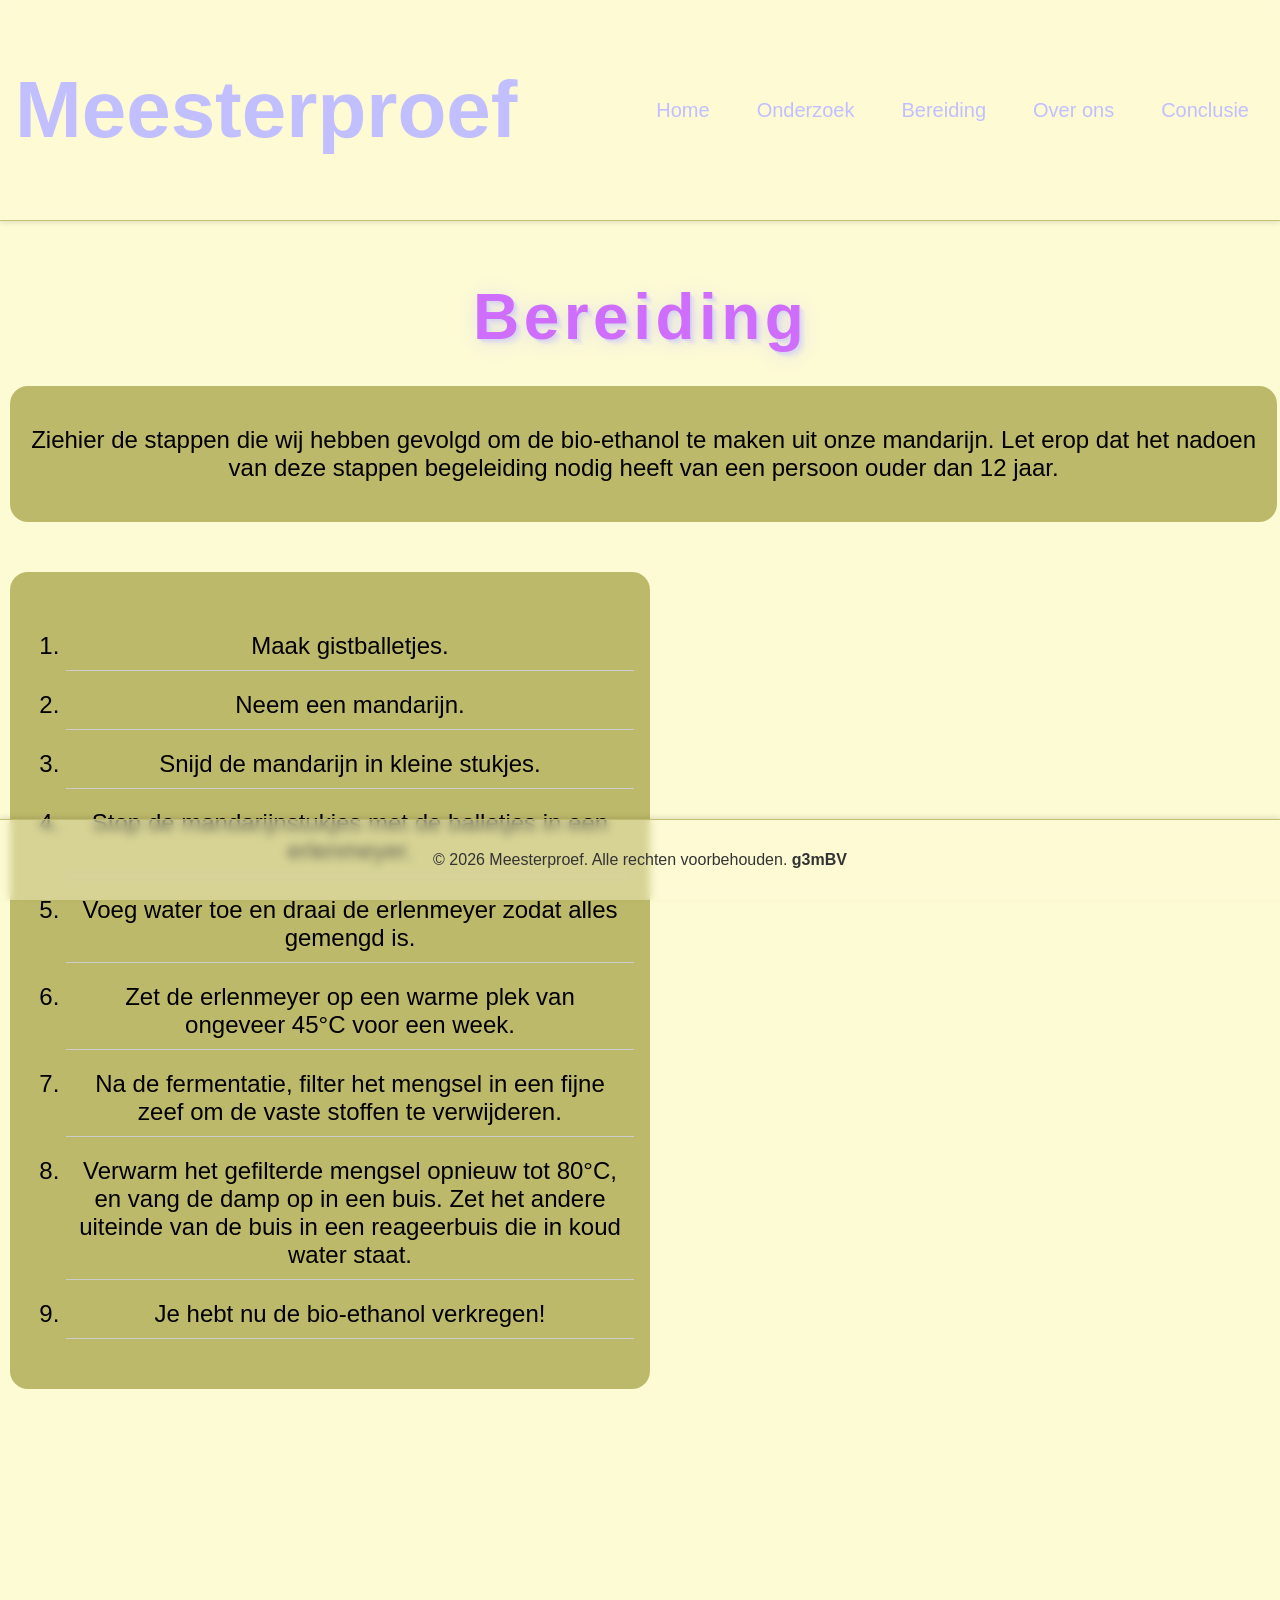
==== bereiding.html @ 8b716736 "Adding the completed code. First upload." ====
<!DOCTYPE html>
<html lang="nl">
<head>
    <meta charset="UTF-8">
    <meta http-equiv="X-UA-Compatible" content="IE=edge">
    <meta name="viewport" content="width=device-width, initial-scale=1.0">
    <link rel="stylesheet" href="stylesheet.css">
    <title>Bereiding</title>
</head>

<body>
    <nav class="bovenbalk">
      <a href="homepage.html" style="font-size: 5em; font-family: 'Playfair Display', sans-serif; " class="logo" >Meesterproef</a>
        <div class="nav-links">
          <a href="homepage.html" class="nav-item">Home</a>
          <a href="onderzoek.html" class="nav-item">Onderzoek</a>
          <a href="bereiding.html" class="nav-item">Bereiding</a>
          <a href="over-ons.html" class="nav-item">Over ons</a>
          <a href="conclusie.html" class="nav-item">Conclusie</a>
       </div>
    </nav>

    <script>
        window.addEventListener("scroll", function() {
            const bovenbalk = document.querySelector('.bovenbalk');
            const logo = document.querySelector('.logo');

            if (window.scrollY > 50) {
                bovenbalk.classList.add('ingekrompen');
                logo.style.fontSize = '3em';
            } else {
                bovenbalk.classList.remove('ingekrompen');
                logo.style.fontSize = '5em';
            }
        });
    </script>

    <h1 style="padding-top: 150px;">
        <span>B</span><span>e</span><span>r</span><span>e</span><span>i</span><span>d</span><span>i</span><span>n</span><span>g</span>
    </h1>

    <div class="squircle">
        <p>
            Ziehier de stappen die wij hebben gevolgd om de bio-ethanol te maken uit onze mandarijn. Let erop dat het nadoen van deze stappen begeleiding nodig heeft van een persoon ouder dan 12 jaar.
        </p>
    </div>



    <div class="lijst">
        <ol>
            <li class="lijst-item">Maak gistballetjes.</li>
            <li class="lijst-item">Neem een mandarijn.</li>
            <li class="lijst-item">Snijd de mandarijn in kleine stukjes.</li>
            <li class="lijst-item">Stop de mandarijnstukjes met de balletjes in een erlenmeyer.</li>
            <li class="lijst-item">Voeg water toe en draai de erlenmeyer zodat alles gemengd is.</li>
            <li class="lijst-item">Zet de erlenmeyer op een warme plek van ongeveer 45°C voor een week.</li>
            <li class="lijst-item">Na de fermentatie, filter het mengsel in een fijne zeef om de vaste stoffen te verwijderen.</li>
            <li class="lijst-item">Verwarm het gefilterde mengsel opnieuw tot 80°C, en vang de damp op in een buis. Zet het andere uiteinde van de buis in een reageerbuis die in koud water staat.</li>
            <li class="lijst-item">Je hebt nu de bio-ethanol verkregen!</li>
        </ol>
    </div>

    <div class="onderbalk">
        <p>
            © 2026 Meesterproef. Alle rechten voorbehouden. <a href="mailto:diedj979@gmail.com">g3mBV</a>
        </p>
    </div>

    <script>
  // Zoek alle navigatielinks en het logo op
  const navLinks = document.querySelectorAll('.nav-item, .logo');
  const logo = document.querySelector('.logo');

  navLinks.forEach(link => {
    link.addEventListener('click', function(event) {
      // Haal de link (URL) op waar de bezoeker heen wil
      const doelLocatie = this.getAttribute('href');

      // Als de link ergens heen gaat (en geen lege '#' is)
      if (doelLocatie && doelLocatie !== '#') {
        // 1. Stop tijdelijk het direct doorsturen naar de volgende pagina
        event.preventDefault();

        // 2. Voeg de CSS-klasse toe waardoor het logo gaat draaien
        logo.classList.add('draai-logo');

        // 3. Wacht tot de animatie klaar is (600 milliseconden = 0.6s) en ga dan pas door
        setTimeout(() => {
          window.location.href = doelLocatie;
        }, 1000); 
      }
    });
  });
</script>


</body>
</html>
---- stylesheet.css ----
body {
  font-family: 'Playfair Display', sans-serif;
  background-color: #fdfbd4;
  color: #CF6DFC;
  margin: 0;
  padding: 0;
  height: 2000px;
  text-decoration: none;

  padding-top: 98px;

}

h2,
h3 {
    color: #000000;
}

p {
    color: #000000;
}

p :hover {
    color: #0a0a06;
}

.bovenbalk {
  display: flex;
  justify-content: space-between;
  align-items: center;
  height: 190px; /* Standaard hoogte */
  padding: 15px;
  box-shadow: 0 2px 5px rgba(0,0,0,0.1);

  position: fixed;
  top: 0;
  left: 0;
  right: 0;
  z-index: 1000;

  background-color: rgba(253, 251, 212, 0.40);
  backdrop-filter: blur(4px);

  border-bottom: 1px solid rgba(189, 185, 106, 0.9);
  color: #C1bFFF;
  
  transition: height 0.3s ease; 
}


.bovenbalk.ingekrompen {
  height: 120px;
}

.logo {
  font-weight: bold;
  font-size: 20px;
  text-decoration: none;
  color: #C1bFFF;
  display: inline-block;
  transition: transform 1s ease-out;
  transition: height 1s ease; 
}

.logo.draai-logo {
  transform: rotate(360deg) scale(0.9);
}

.nav-links {
  display: flex;
  gap: 15px;
}

.nav-item {
  text-decoration: none;
  color: #C1bFFF;
  padding: 8px 16px;
  border-radius: 4px;
  transition: background-color 0.9s ease-in-out, color 0.2s ease-out;
  font-size: 20px;
}

.nav-item:hover {
  background-color: #928feb;
  color: #ffffff;
}
@keyframes bounce-in {
  0% {
    transform: translateY(-100px) rotateY(90deg) rotateX(-20deg) scale(0.5);
    opacity: 0;
  }
  50% {
    transform: translateY(10px) rotateY(0deg) rotateX(0deg) scale(1);
  }
  70% {
    transform: translateY(-5px) rotateY(0deg) rotateX(0deg) scale(1);
  }
  100% {
    transform: translateY(0) rotateY(0deg) rotateX(0deg) scale(1);
    opacity: 1;
  }
}

h1 {
  display: flex;
  flex-wrap: wrap;
  justify-content: center;
  align-items: center;
  gap: 0.02em;
  font-size: 4em;
  font-weight: 800;
  letter-spacing: 0.05em;
  background: linear-gradient(135deg, #C1BFFF, #CF6DFC, #C1BFFF);
  -webkit-background-clip: text;
  -webkit-text-fill-color: opaque;
  background-clip: text;
  filter: drop-shadow(0 2px 10px rgba(193, 191, 255, 0.4));
  perspective: 1200px;
  margin: 2rem 0;
}

h1 span {
  display: inline-block;
  perspective: 1200px;
  transform-style: preserve-3d;
  /* Standaard geen animatie; activeer via body.h1-animate */
  animation: none;
  text-shadow: 
    2px 2px 0px rgba(193, 191, 255, 0.3),
    4px 4px 0px rgba(193, 191, 255, 0.2),
    6px 6px 0px rgba(193, 191, 255, 0.1);
}

/* Activeer de bounce-in animatie als de body de class `h1-animate` heeft */
body.h1-animate h1 span {
  animation: bounce-in 0.8s cubic-bezier(0.68, -0.55, 0.265, 1.55) forwards;
}

h1 span.space {
  min-width: 0.6em;
}

h1 span:nth-child(1) { animation-delay: 0.05s; }
h1 span:nth-child(2) { animation-delay: 0.1s; }
h1 span:nth-child(3) { animation-delay: 0.15s; }
h1 span:nth-child(4) { animation-delay: 0.2s; }
h1 span:nth-child(5) { animation-delay: 0.25s; }
h1 span:nth-child(6) { animation-delay: 0.3s; }
h1 span:nth-child(7) { animation-delay: 0.35s; }
h1 span:nth-child(8) { animation-delay: 0.4s; }
h1 span:nth-child(9) { animation-delay: 0.45s; }
h1 span:nth-child(10) { animation-delay: 0.5s; }
h1 span:nth-child(11) { animation-delay: 0.55s; }
h1 span:nth-child(12) { animation-delay: 0.6s; }
h1 span:nth-child(13) { animation-delay: 0.65s; }
h1 span:nth-child(14) { animation-delay: 0.7s; }
h1 span:nth-child(15) { animation-delay: 0.75s; }
h1 span:nth-child(16) { animation-delay: 0.8s; }
h1 span:nth-child(17) { animation-delay: 0.85s; }
h1 span:nth-child(18) { animation-delay: 0.9s; }
h1 span:nth-child(19) { animation-delay: 0.95s; }
h1 span:nth-child(20) { animation-delay: 1s; }
h1 span:nth-child(21) { animation-delay: 1.05s; }
h1 span:nth-child(22) { animation-delay: 1.1s; }
h1 span:nth-child(23) { animation-delay: 1.15s; }
h1 span:nth-child(24) { animation-delay: 1.2s; }
h1 span:nth-child(25) { animation-delay: 1.25s; }
h1 span:nth-child(26) { animation-delay: 1.3s; }

.grid {
  display: grid;
  grid-template-columns: minmax(100px, 1fr) minmax(100px, 1fr);
  gap: 1rem;
  width: 100%;
  box-sizing: border-box;
  padding: 1rem;
  align-items: start;
}

.grid-item {
  border-radius: 18px;
  aspect-ratio: 5 / 1;
  min-height: 0;
  overflow: hidden;
  display: column;
  align-items: center;
  justify-content: center;
  color: #000000;
  text-align: center;
  transition: transform 0.3s ease-out, box-shadow 0.3s ease-out, background-color 0.3s ease-out;
  box-shadow: 0 0 0 rgba(0, 0, 0, 0);
  transform: translateY(0) scale(1);
  position: relative;
  z-index: 1; 
  text-decoration: none #000000 0px;
  background-color: #Bdb96a;
  padding-top: 100px;
}

.container {
  max-width: 1140px;
  margin-top: 0px;
  margin-bottom: 0px;
  margin-left: auto;
  margin-right: auto;
  text-align: center;
}

.container-informatie {
  max-width: 1900px;
  margin-top: 0px;
  margin-bottom: 0px;
  margin-left: auto;
  margin-right: auto;
  display: flex;
  justify-content: center;
  flex-wrap: wrap;
  gap: 21px;
}

.informatie {
  width: auto;
  background-color: #Bdb96a;
  text-decoration: none;
  padding-left: 15px;
  transition: transform 0.3s ease-out, box-shadow 0.3s ease-out, background-color 0.3s ease-out;
  border-radius: 18px;
}

.informatie img {
  max-width: 366px;
  height: 206px;
  margin: 20px, auto;
  border-radius: 5px;
  display: block;
  padding: 25px;
}

.informatie:hover {
  transform: translateY(-10px) scale(1.05);
  box-shadow: 0 10px 20px #080202;
}

.grid-item:hover {
  background: #c0ba4f;
  transform: translateY(-10px) scale(1.05);
  box-shadow: 0 10px 20px #080202;
  z-index: 10; 
}

.squircle {
  width: 99%;
  height: auto;
  border-radius: 18px;
  border-color: rgb(255, 255, 255);
  border-width: 2px;
  border-style: thick;
  background-color: #Bdb96a;
  display: flex;
  align-items: center;
  justify-content: wrap;
  color: #000000;
  text-align: center;
  font-size: 24px;
  box-sizing: border-box;
  padding: 1rem;
  overflow: auto;
  transition: transform 0.3s ease-out, box-shadow 0.3s ease-out, background-color 0.3s ease-out;
  box-shadow: 0 0 0 rgba(0, 0, 0, 0);
  transform: translateY(0) scale(1);
  position: relative;
  z-index: 1;
  text-decoration: none;
  left: 10px;
}

.squircle:hover {
  background: #bbb659;
  transform: translateY(-8px) scale(1.04);
  box-shadow: 0 10px 20px #080202;
  z-index: 10;
}

.onderbalk {
  display: flex;
  justify-content: center;
  align-items: center;
  height: 40px;
  padding: 20px;
  box-shadow: 0 -2px 5px rgba(0,0,0,0.1);
  background-color: rgba(253, 251, 212, 0.40);
  backdrop-filter: blur(4px);
  border-top: 1px solid rgba(189, 185, 106, 0.9);
  left: 0px;
  right: 0px;
  z-index: 1000;
  border-top: 1px solid rgba(189, 185, 106, 0.9);
  bottom: 0;
  position: fixed;
}

.onderbalk p {
  margin: 0;
  color: #333333;
}

.onderbalk a {
  color: #333333;
  text-decoration: none;
  font-weight: bold;
  transition: color 0.2s ease-out;
}

.onderbalk a:hover {
  color: #C1BFFF;
}

.container {
  max-width: 1200px;
  margin: 0 auto;
  padding: 20px;
}

.lijst {
  width: 50%;
  height: auto;
  border-radius: 18px;
  border-color: rgb(255, 255, 255);
  border-width: 2px;
  border-style: thick;
  background-color: #Bdb96a;
  display: flex;
  align-items: center;
  justify-content: wrap;
  color: #000000;
  text-align: center;
  font-size: 24px;
  box-sizing: border-box;
  padding: 1rem;
  overflow: auto;
  transition: transform 0.3s ease-out, box-shadow 0.3s ease-out, background-color 0.3s ease-out;
  box-shadow: 0 0 0 rgba(0, 0, 0, 0);
  transform: translateY(0) scale(1);
  position: relative;
  z-index: 1;
  text-decoration: none;
  left: 10px;
  top: 50px;
}

.lijst:hover {
  background: #aaa658;
  transform: translateY(-8px) scale(1.04);
  box-shadow: 0 10px 20px #080202;
  z-index: 10;
}

.lijst-item {
  margin: 10px 0;
  padding: 10px;
  border-bottom: 1px solid #ccc;
}

.ingewikkelde-lijst {
  width: 40%;
  height: auto;
  border-radius: 18px;
  border-color: rgb(255, 255, 255);
  border-width: 2px;
  border-style: thick;
  background-color: #Bdb96a;
  display: flex;
  align-items: stretch;
  flex-wrap: wrap;
  color: #000000;
  text-align: center;
  font-size: 24px;
  box-sizing: border-box;
  overflow: auto;
  transition: transform 0.3s ease-out, box-shadow 0.3s ease-out, background-color 0.3s ease-out;
  box-shadow: 0 0 0 rgba(0, 0, 0, 0);
  transform: translateY(0) scale(1);
  position: relative;
  z-index: 1;
  text-decoration: none;
  left: 5%;
  top: 50px;
  right: 5%
}

.ingewikkelde-lijst:hover {
  background: #cec85e;
  transform: translateY(-8px) scale(1.04);
  box-shadow: 0 10px 20px #080202;
  z-index: 10;
}

.ingewikkelde-lijst-links {
  display: flex;
  flex-direction: column;
  align-items: stretch;
  width: 20%;
  box-sizing: border-box;
  border-right: 1px solid #cccccc;
  margin-bottom: 15px;
  margin-top: 10px;
}

.ingewikkelde-lijst-rechts {
  display: flex;
  flex-direction: column;
  align-items: stretch;
  width: 75%;
  box-sizing: border-box;
  margin-bottom: 15px;
  margin-top: 10px;
}

.ingewikkelde-lijst-wrapper {
  display: flex;
  flex-direction: row;
  align-items: stretch;
  gap: 10%;
}

.particle {
  position: absolute;
  width: 16px;
  height: 4px;
  background-color: #CF6DFC;
  border-radius: 40%;
  pointer-events: none;
  animation: explode 3s ease-out forwards;
}

@keyframes explode {
  0% {
    transform: translate(-50%, -50%) translate(0, 0) scale(1);
    opacity: 1;
  }
  100% {
    transform: translate(-50%, -50%) translate(var(--x), var(--y)) scale(1,05);
    opacity: 0;
  }
}
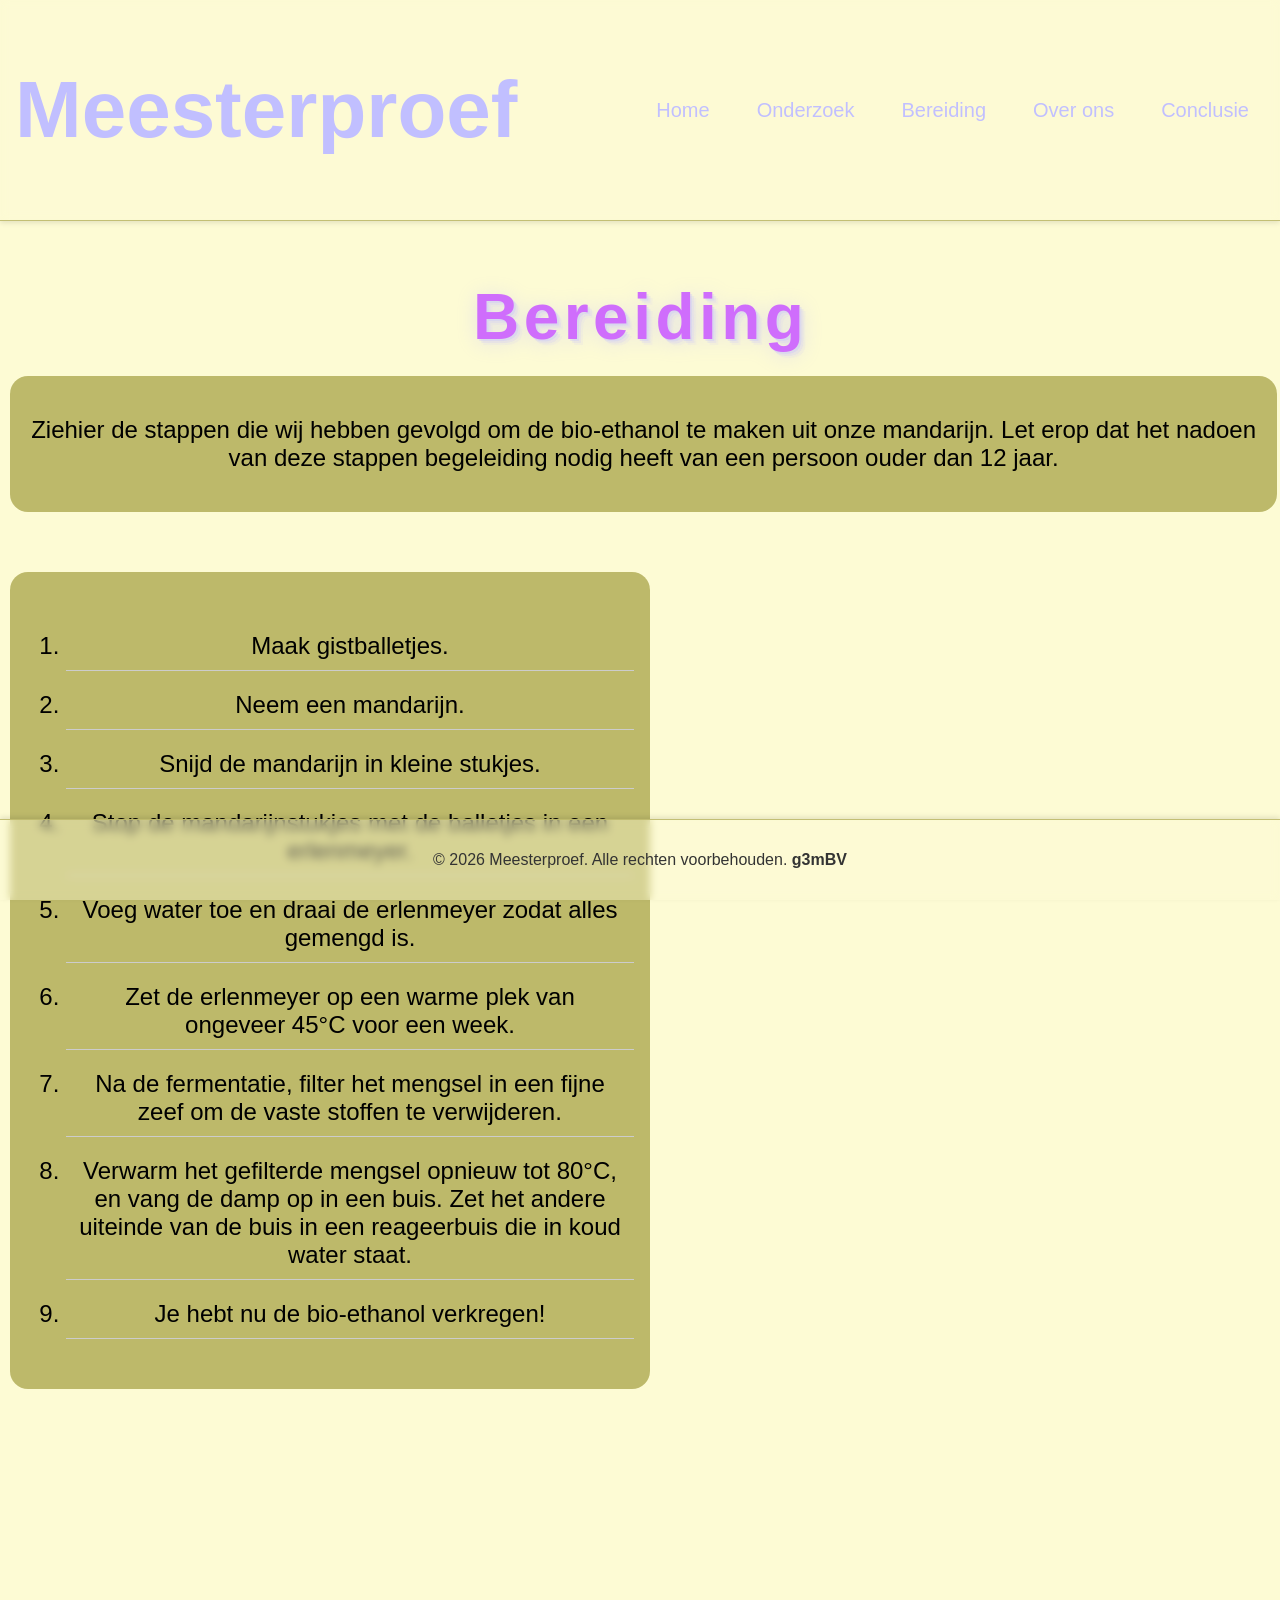
==== commit a65dbda4: "Added more text 25-6" ====
--- a/bereiding.html
+++ b/bereiding.html
@@ -1,22 +1,38 @@
 <!DOCTYPE html>
 <html lang="nl">
 <head>
-    <meta charset="UTF-8">
-    <meta http-equiv="X-UA-Compatible" content="IE=edge">
-    <meta name="viewport" content="width=device-width, initial-scale=1.0">
-    <link rel="stylesheet" href="stylesheet.css">
-    <title>Bereiding</title>
+  <meta charset="UTF-8">
+  <meta http-equiv="X-UA-Compatible" content="IE=edge">
+  <meta name="viewport" content="width=device-width, initial-scale=1.0">
+  <meta name="description" content="Bereidingsstappen voor bio-ethanol uit mandarijn. Praktisch stappenplan, materialen en veiligheidsregels voor ons school-experiment.">
+  <meta name="keywords" content="bereiding, bio-ethanol, mandarijn, stappenplan, experiment, gisting, fermentatie, chemie, schoolproject, meesterproef, materiaal, veiligheid, reactie, hands-on, proefopstelling, labwerk, werkbeschrijving, proces">
+  <meta name="author" content="g3mBV">
+  <meta name="robots" content="index, follow">
+  <meta name="theme-color" content="#2ecc71">
+  <link rel="canonical" href="https://example.com/bereiding.html">
+  <meta property="og:title" content="Bereiding - Bio-ethanol maken uit Mandarijn | Meesterproef">
+  <meta property="og:description" content="Volg de bereiding van bio-ethanol uit mandarijn met duidelijke stappen, materialen en veiligheidstips voor leerlingen.">
+  <meta property="og:type" content="website">
+  <meta property="og:url" content="https://example.com/bereiding.html">
+  <meta property="og:site_name" content="Meesterproef">
+  <meta property="og:locale" content="nl_NL">
+  <meta name="twitter:card" content="summary_large_image">
+  <meta name="twitter:title" content="Bereiding - Bio-ethanol maken uit Mandarijn | Meesterproef">
+  <meta name="twitter:description" content="Ontdek hoe je bio-ethanol maakt uit mandarijn met ons praktische stappenplan en experiment in de klas.">
+  <link rel="stylesheet" href="stylesheet.css">
+  <link rel="icon" href="data:image/svg+xml,<svg xmlns=%22http://w3.org viewBox=%220 0 100 100%22><text y=%22.9em%22 font-size=%2290%22>🍊</text></svg>">
+  <title>Bereiding - Bio-ethanol maken uit Mandarijn | Meesterproef</title>
 </head>
 
 <body>
     <nav class="bovenbalk">
-      <a href="homepage.html" style="font-size: 5em; font-family: 'Playfair Display', sans-serif; " class="logo" >Meesterproef</a>
+      <a href="index.html" style="font-size: 5em; font-family: 'Playfair Display', sans-serif; " class="logo" >Meesterproef</a>
         <div class="nav-links">
-          <a href="homepage.html" class="nav-item">Home</a>
+          <a href="index.html" class="nav-item">Home</a>
           <a href="onderzoek.html" class="nav-item">Onderzoek</a>
           <a href="bereiding.html" class="nav-item">Bereiding</a>
           <a href="over-ons.html" class="nav-item">Over ons</a>
-          <a href="conclusie.html" class="nav-item">Conclusie</a>
+          <a href="resultaten.html" class="nav-item">Conclusie</a>
        </div>
     </nav>
 
--- a/stylesheet.css
+++ b/stylesheet.css
@@ -179,7 +179,8 @@
 
 .grid-item {
   border-radius: 18px;
-  aspect-ratio: 5 / 1;
+  height: auto;
+  width: auto;
   min-height: 0;
   overflow: hidden;
   display: column;
@@ -194,7 +195,14 @@
   z-index: 1; 
   text-decoration: none #000000 0px;
   background-color: #Bdb96a;
-  padding-top: 100px;
+  padding-top: 20px;
+  padding-bottom: 20px;
+}
+
+.grid-item h3 {
+  padding: 20px; 
+  border-bottom: 80, solid, grey;
+  padding-bottom: 20px;
 }
 
 .container {
@@ -272,6 +280,7 @@
   z-index: 1;
   text-decoration: none;
   left: 10px;
+  bottom: 10px;
 }
 
 .squircle:hover {
@@ -362,7 +371,7 @@
 }
 
 .ingewikkelde-lijst {
-  width: 40%;
+  width: 90%;
   height: auto;
   border-radius: 18px;
   border-color: rgb(255, 255, 255);
@@ -383,9 +392,8 @@
   position: relative;
   z-index: 1;
   text-decoration: none;
-  left: 5%;
+  margin: 2.5% 5%;
   top: 50px;
-  right: 5%
 }
 
 .ingewikkelde-lijst:hover {
@@ -418,7 +426,7 @@
 
 .ingewikkelde-lijst-wrapper {
   display: flex;
-  flex-direction: row;
+  flex-direction: column;
   align-items: stretch;
   gap: 10%;
 }
@@ -444,3 +452,83 @@
   }
 }
 
+@media print {
+.bovenbalk, .onderbalk, .nav-links { display: none; }
+  body { font-size: 12pt; line-height: 1.5; color: #000; }
+  h1, h2, h3 { page-break-after: avoid; }
+  .grid { display: block; }
+  .grid-item { page-break-inside: avoid; margin-bottom: 20pt; }
+  a { text-decoration: underline; }
+  .print-hidden { display: none; }
+  canvas { max-width: 100%; }
+} 
+.print-download-bar {
+  text-align: center;
+  padding: 20px;
+  background: #ecf0f1;
+  border-radius: 8px;
+  margin: 20px auto;
+  max-width: 600px;
+}
+.print-download-bar button {
+  background: #2ecc71;
+  color: white;
+  border: none;
+  padding: 12px 24px;
+  margin: 0 10px;
+  border-radius: 5px;
+  cursor: pointer;
+  font-size: 16px;
+  transition: background 0.3s;
+}
+.print-download-bar button:hover {
+  background: #27ae60;
+}
+.print-download-bar button.print-btn {
+  background: #3498db;
+}
+.print-download-bar button.print-btn:hover {
+  background: #2980b9;
+}
+
+
+.onderzoek {
+  background-color: #Bdb96a;
+  border: 2px solid #ffffff;
+  border-radius: 18px;
+  padding: 25px;
+  margin: 30px auto;
+  max-width: 90%;
+  color: #000000;
+  box-sizing: border-box;
+  text-align: left;
+  box-shadow: 0 4px 10px rgba(0, 0, 0, 0.05);
+  transition: transform 0.3s ease-out, box-shadow 0.3s ease-out;
+}
+
+/* Hover-effect dat subtiel meebeweegt met de rest van je site */
+.onderzoek:hover {
+  transform: translateY(-5px);
+  box-shadow: 0 10px 20px #080202;
+}
+
+
+.onderzoek h3 {
+  color: #000000;
+  margin-top: 0;
+  border-bottom: 2px solid rgba(255, 255, 255, 0.5);
+  padding-bottom: 10px;
+  font-size: 24px;
+}
+
+
+.onderzoek .formule {
+  background-color: rgba(253, 251, 212, 0.7);
+  border-left: 5px solid #CF6DFC;
+  border-radius: 6px;
+  padding: 15px;
+  font-family: monospace;
+  font-size: 1.1em;
+  margin: 20px 0;
+  color: #000000;
+}
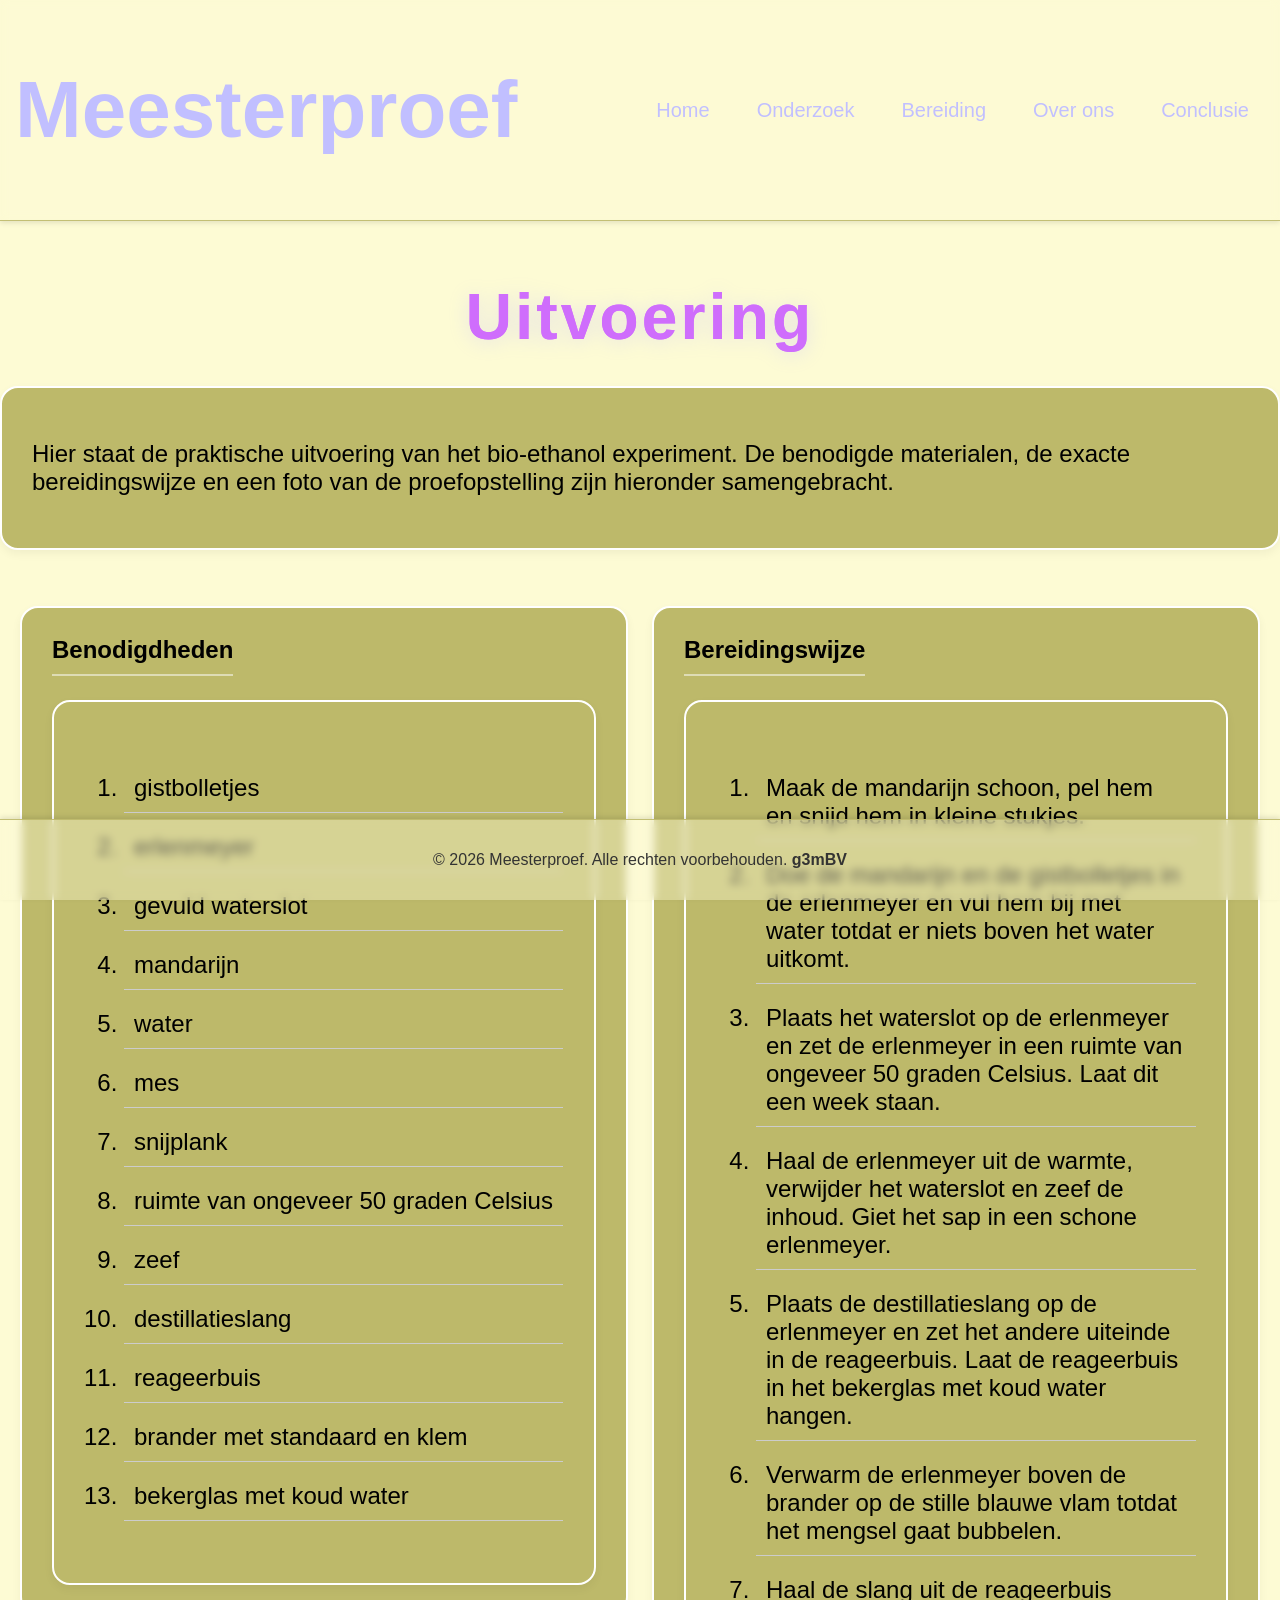
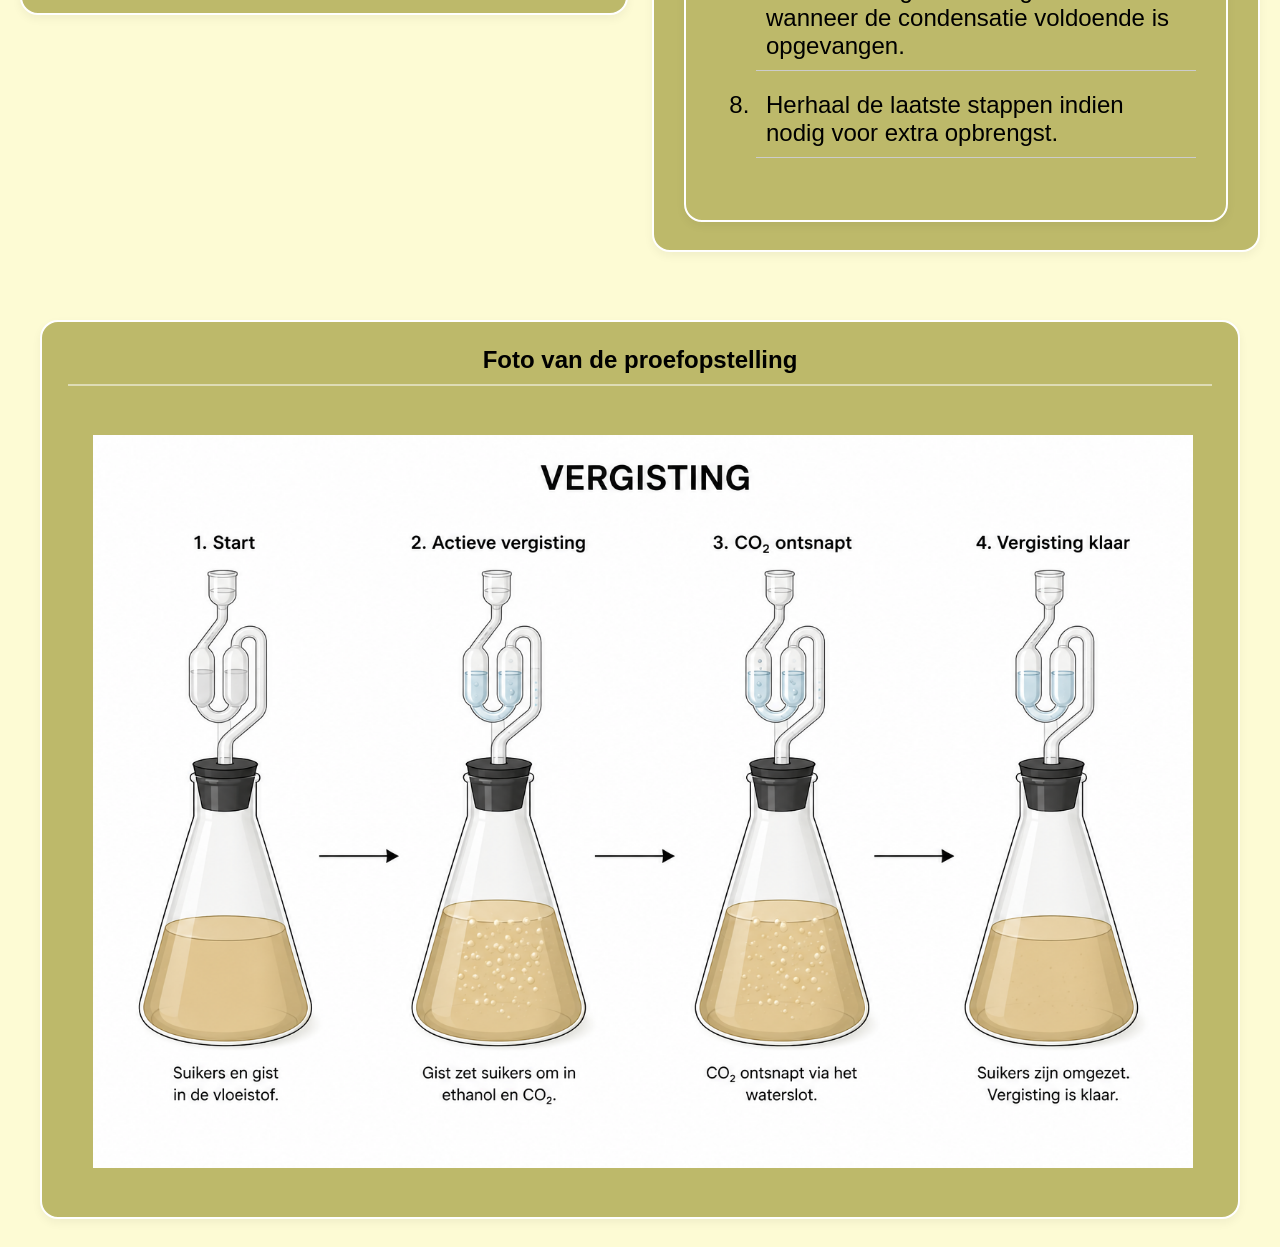
==== commit d7f5b9f6: "Merge pull request #3 from Meesterproef/Final_version Final version" ====
--- a/bereiding.html
+++ b/bereiding.html
@@ -1,27 +1,28 @@
 <!DOCTYPE html>
 <html lang="nl">
+
 <head>
   <meta charset="UTF-8">
   <meta http-equiv="X-UA-Compatible" content="IE=edge">
   <meta name="viewport" content="width=device-width, initial-scale=1.0">
-  <meta name="description" content="Bereidingsstappen voor bio-ethanol uit mandarijn. Praktisch stappenplan, materialen en veiligheidsregels voor ons school-experiment.">
-  <meta name="keywords" content="bereiding, bio-ethanol, mandarijn, stappenplan, experiment, gisting, fermentatie, chemie, schoolproject, meesterproef, materiaal, veiligheid, reactie, hands-on, proefopstelling, labwerk, werkbeschrijving, proces">
+  <meta name="description" content="Bereiding van ons bio-ethanol project met mandarijn. Methode, theorie, experiment, en fouten die we hebben ontdekt tijdens de gisting en analyse.">
+  <meta name="keywords" content="Bereiding, bio-ethanol, mandarijn, methode, experiment, analyse, gisting, anaerobe, fermentatie, chemie, schoolproject, meesterproef, proefopzet, laboratorium, veiligheid, stappenplan, resultaten, conclusie">
   <meta name="author" content="g3mBV">
   <meta name="robots" content="index, follow">
   <meta name="theme-color" content="#2ecc71">
-  <link rel="canonical" href="https://example.com/bereiding.html">
-  <meta property="og:title" content="Bereiding - Bio-ethanol maken uit Mandarijn | Meesterproef">
-  <meta property="og:description" content="Volg de bereiding van bio-ethanol uit mandarijn met duidelijke stappen, materialen en veiligheidstips voor leerlingen.">
+  <link rel="canonical" href="https://meesterproef.github.io/bereiding.html">
+  <meta property="og:title" content="Bereiding - Bio-ethanol uit Mandarijn | Meesterproef">
+  <meta property="og:description" content="Lees de voorbereiding en methode voor het maken van bio-ethanol uit mandarijn, inclusief gisting, chemische processen en leerpunten.">
   <meta property="og:type" content="website">
-  <meta property="og:url" content="https://example.com/bereiding.html">
+  <meta property="og:url" content="https://meesterproef.github.io/bereiding.html">
   <meta property="og:site_name" content="Meesterproef">
   <meta property="og:locale" content="nl_NL">
   <meta name="twitter:card" content="summary_large_image">
-  <meta name="twitter:title" content="Bereiding - Bio-ethanol maken uit Mandarijn | Meesterproef">
-  <meta name="twitter:description" content="Ontdek hoe je bio-ethanol maakt uit mandarijn met ons praktische stappenplan en experiment in de klas.">
+  <meta name="twitter:title" content="Bereiding - Bio-ethanol uit Mandarijn | Meesterproef">
+  <meta name="twitter:description" content="Bekijk onze onderzoeksmethode voor het maken van bio-ethanol uit mandarijn. Stap-voor-stap uitleg, theorie en leerpunten.">
   <link rel="stylesheet" href="stylesheet.css">
   <link rel="icon" href="data:image/svg+xml,<svg xmlns=%22http://w3.org viewBox=%220 0 100 100%22><text y=%22.9em%22 font-size=%2290%22>🍊</text></svg>">
-  <title>Bereiding - Bio-ethanol maken uit Mandarijn | Meesterproef</title>
+  <title>Bereiding - Bio-ethanol uit Mandarijn | Meesterproef</title>
 </head>
 
 <body>
@@ -36,80 +37,83 @@
        </div>
     </nav>
 
-    <script>
-        window.addEventListener("scroll", function() {
-            const bovenbalk = document.querySelector('.bovenbalk');
-            const logo = document.querySelector('.logo');
 
-            if (window.scrollY > 50) {
-                bovenbalk.classList.add('ingekrompen');
-                logo.style.fontSize = '3em';
-            } else {
-                bovenbalk.classList.remove('ingekrompen');
-                logo.style.fontSize = '5em';
-            }
-        });
-    </script>
+  <script>
+    window.addEventListener('scroll', function () {
+      const bovenbalk = document.querySelector('.bovenbalk');
+      const logo = document.querySelector('.logo');
 
-    <h1 style="padding-top: 150px;">
-        <span>B</span><span>e</span><span>r</span><span>e</span><span>i</span><span>d</span><span>i</span><span>n</span><span>g</span>
-    </h1>
+      if (window.scrollY > 50) {
+        bovenbalk.classList.add('ingekrompen');
+        logo.style.fontSize = '3em';
+      } else {
+        bovenbalk.classList.remove('ingekrompen');
+        logo.style.fontSize = '5em';
+      }
+    });
+  </script>
 
-    <div class="squircle">
-        <p>
-            Ziehier de stappen die wij hebben gevolgd om de bio-ethanol te maken uit onze mandarijn. Let erop dat het nadoen van deze stappen begeleiding nodig heeft van een persoon ouder dan 12 jaar.
-        </p>
+  <h1 style="padding-top: 150px;">
+    Uitvoering
+  </h1>
+
+  <div class="squircle">
+    <p>
+      Hier staat de praktische uitvoering van het bio-ethanol experiment. De benodigde materialen, de exacte bereidingswijze en een foto van de proefopstelling zijn hieronder samengebracht.
+    </p>
+  </div>
+
+  <div class="grid">
+    <div class="grid-item">
+      <h3>Benodigdheden</h3>
+      <div class="lijst" style="width: 100%; left: 0; top: 0;">
+        <ol>
+          <li class="lijst-item">gistbolletjes</li>
+          <li class="lijst-item">erlenmeyer</li>
+          <li class="lijst-item">gevuld waterslot</li>
+          <li class="lijst-item">mandarijn</li>
+          <li class="lijst-item">water</li>
+          <li class="lijst-item">mes</li>
+          <li class="lijst-item">snijplank</li>
+          <li class="lijst-item">ruimte van ongeveer 50 graden Celsius</li>
+          <li class="lijst-item">zeef</li>
+          <li class="lijst-item">destillatieslang</li>
+          <li class="lijst-item">reageerbuis</li>
+          <li class="lijst-item">brander met standaard en klem</li>
+          <li class="lijst-item">bekerglas met koud water</li>
+        </ol>
+      </div>
     </div>
 
+    <div class="grid-item">
+      <h3>Bereidingswijze</h3>
+      <div class="lijst" style="width: 100%; left: 0; top: 0;">
+        <ol>
+          <li class="lijst-item">Maak de mandarijn schoon, pel hem en snijd hem in kleine stukjes.</li>
+          <li class="lijst-item">Doe de mandarijn en de gistbolletjes in de erlenmeyer en vul hem bij met water totdat er niets boven het water uitkomt.</li>
+          <li class="lijst-item">Plaats het waterslot op de erlenmeyer en zet de erlenmeyer in een ruimte van ongeveer 50 graden Celsius. Laat dit een week staan.</li>
+          <li class="lijst-item">Haal de erlenmeyer uit de warmte, verwijder het waterslot en zeef de inhoud. Giet het sap in een schone erlenmeyer.</li>
+          <li class="lijst-item">Plaats de destillatieslang op de erlenmeyer en zet het andere uiteinde in de reageerbuis. Laat de reageerbuis in het bekerglas met koud water hangen.</li>
+          <li class="lijst-item">Verwarm de erlenmeyer boven de brander op de stille blauwe vlam totdat het mengsel gaat bubbelen.</li>
+          <li class="lijst-item">Haal de slang uit de reageerbuis wanneer de condensatie voldoende is opgevangen.</li>
+          <li class="lijst-item">Herhaal de laatste stappen indien nodig voor extra opbrengst.</li>
+        </ol>
+      </div>
+    </div>
+  </div>
 
+  <div class="container">
+    <div class="informatie">
+      <h3>Foto van de proefopstelling</h3>
+      <img src="proefopstelling.png" alt="Illustratie van een bio-ethanol proefopstelling" style="width: 1100px;">
+    </div>
+  </div>
 
-    <div class="lijst">
-        <ol>
-            <li class="lijst-item">Maak gistballetjes.</li>
-            <li class="lijst-item">Neem een mandarijn.</li>
-            <li class="lijst-item">Snijd de mandarijn in kleine stukjes.</li>
-            <li class="lijst-item">Stop de mandarijnstukjes met de balletjes in een erlenmeyer.</li>
-            <li class="lijst-item">Voeg water toe en draai de erlenmeyer zodat alles gemengd is.</li>
-            <li class="lijst-item">Zet de erlenmeyer op een warme plek van ongeveer 45°C voor een week.</li>
-            <li class="lijst-item">Na de fermentatie, filter het mengsel in een fijne zeef om de vaste stoffen te verwijderen.</li>
-            <li class="lijst-item">Verwarm het gefilterde mengsel opnieuw tot 80°C, en vang de damp op in een buis. Zet het andere uiteinde van de buis in een reageerbuis die in koud water staat.</li>
-            <li class="lijst-item">Je hebt nu de bio-ethanol verkregen!</li>
-        </ol>
-    </div>
+  <div class="onderbalk">
+    <p>
+      © 2026 Meesterproef. Alle rechten voorbehouden. <a href="mailto:diedj979@gmail.com">g3mBV</a>
+    </p>
+  </div>
+</body>
 
-    <div class="onderbalk">
-        <p>
-            © 2026 Meesterproef. Alle rechten voorbehouden. <a href="mailto:diedj979@gmail.com">g3mBV</a>
-        </p>
-    </div>
-
-    <script>
-  // Zoek alle navigatielinks en het logo op
-  const navLinks = document.querySelectorAll('.nav-item, .logo');
-  const logo = document.querySelector('.logo');
-
-  navLinks.forEach(link => {
-    link.addEventListener('click', function(event) {
-      // Haal de link (URL) op waar de bezoeker heen wil
-      const doelLocatie = this.getAttribute('href');
-
-      // Als de link ergens heen gaat (en geen lege '#' is)
-      if (doelLocatie && doelLocatie !== '#') {
-        // 1. Stop tijdelijk het direct doorsturen naar de volgende pagina
-        event.preventDefault();
-
-        // 2. Voeg de CSS-klasse toe waardoor het logo gaat draaien
-        logo.classList.add('draai-logo');
-
-        // 3. Wacht tot de animatie klaar is (600 milliseconden = 0.6s) en ga dan pas door
-        setTimeout(() => {
-          window.location.href = doelLocatie;
-        }, 1000); 
-      }
-    });
-  });
-</script>
-
-
-</body>
 </html>
--- a/stylesheet.css
+++ b/stylesheet.css
@@ -11,10 +11,20 @@
 
 }
 
-h2,
+h2 {
+  color: #000000;
+  border-bottom: 1px solid grey;
+}
+
 h3 {
-    color: #000000;
-}
+  color: #000000;
+  margin-top: 0;
+  border-bottom: 2px solid rgba(255, 255, 255, 0.5);
+  padding-bottom: 10px;
+  font-size: 24px; 
+}
+
+
 
 p {
     color: #000000;
@@ -170,82 +180,85 @@
 .grid {
   display: grid;
   grid-template-columns: minmax(100px, 1fr) minmax(100px, 1fr);
-  gap: 1rem;
+  gap: 1.5rem;
   width: 100%;
   box-sizing: border-box;
-  padding: 1rem;
+  padding: 1.5rem 1.25rem 2rem;
   align-items: start;
 }
 
 .grid-item {
+  background-color: #Bdb96a;
+  border: 2px solid #ffffff;
   border-radius: 18px;
-  height: auto;
-  width: auto;
+  padding: 28px 30px;
+  margin: 0.5rem 0;
+  color: #000000;
+  box-sizing: border-box;
+  text-align: left;
+  box-shadow: 0 4px 10px rgba(0, 0, 0, 0.05);
+  transition: transform 0.3s ease-out, box-shadow 0.3s ease-out;
+  display: flex;
+  flex-direction: column;
+  align-items: flex-start;
+  justify-content: flex-start;
+  text-decoration: none;
+  position: relative;
+  z-index: 1;
   min-height: 0;
   overflow: hidden;
-  display: column;
-  align-items: center;
-  justify-content: center;
-  color: #000000;
-  text-align: center;
-  transition: transform 0.3s ease-out, box-shadow 0.3s ease-out, background-color 0.3s ease-out;
-  box-shadow: 0 0 0 rgba(0, 0, 0, 0);
-  transform: translateY(0) scale(1);
-  position: relative;
-  z-index: 1; 
-  text-decoration: none #000000 0px;
-  background-color: #Bdb96a;
-  padding-top: 20px;
-  padding-bottom: 20px;
 }
 
 .grid-item h3 {
-  padding: 20px; 
-  border-bottom: 80, solid, grey;
-  padding-bottom: 20px;
+  color: #000000;
+  margin-top: 0;
+  border-bottom: 2px solid rgba(255, 255, 255, 0.5);
+  padding-bottom: 10px;
+  font-size: 24px;
 }
 
 .container {
   max-width: 1140px;
-  margin-top: 0px;
-  margin-bottom: 0px;
-  margin-left: auto;
-  margin-right: auto;
+  margin: 1.5rem auto;
+  padding: 1.25rem 1.5rem;
   text-align: center;
 }
 
 .container-informatie {
   max-width: 1900px;
-  margin-top: 0px;
-  margin-bottom: 0px;
-  margin-left: auto;
-  margin-right: auto;
+  margin: 1.5rem auto 2rem;
   display: flex;
   justify-content: center;
   flex-wrap: wrap;
-  gap: 21px;
+  gap: 24px;
+  padding: 0 1rem;
 }
 
 .informatie {
   width: auto;
+  height: auto;
   background-color: #Bdb96a;
-  text-decoration: none;
-  padding-left: 15px;
-  transition: transform 0.3s ease-out, box-shadow 0.3s ease-out, background-color 0.3s ease-out;
+  border: 2px solid #ffffff;
   border-radius: 18px;
+  text-decoration: none;
+  padding: 24px 26px;
+  margin: 0.5rem 0;
+  box-sizing: border-box;
+  transition: transform 0.3s ease-out, box-shadow 0.3s ease-out;
+  box-shadow: 0 4px 10px rgba(0, 0, 0, 0.05);
 }
 
 .informatie img {
-  max-width: 366px;
-  height: 206px;
+  width: 366px;
+  height: auto;
   margin: 20px, auto;
-  border-radius: 5px;
+  border-radius: 10px;
   display: block;
   padding: 25px;
 }
 
 .informatie:hover {
-  transform: translateY(-10px) scale(1.05);
+  transform: translateY(-5px);
   box-shadow: 0 10px 20px #080202;
 }
 
@@ -257,35 +270,32 @@
 }
 
 .squircle {
-  width: 99%;
+  width: 100%;
   height: auto;
+  background-color: #Bdb96a;
+  border: 2px solid #ffffff;
   border-radius: 18px;
-  border-color: rgb(255, 255, 255);
-  border-width: 2px;
-  border-style: thick;
-  background-color: #Bdb96a;
-  display: flex;
-  align-items: center;
-  justify-content: wrap;
-  color: #000000;
-  text-align: center;
+  margin: 1rem 0 1.5rem;
+  display: flex;
+  align-items: flex-start;
+  justify-content: flex-start;
+  flex-wrap: wrap;
+  color: #000000;
+  text-align: left;
   font-size: 24px;
   box-sizing: border-box;
-  padding: 1rem;
+  padding: 28px 30px;
   overflow: auto;
-  transition: transform 0.3s ease-out, box-shadow 0.3s ease-out, background-color 0.3s ease-out;
-  box-shadow: 0 0 0 rgba(0, 0, 0, 0);
+  transition: transform 0.3s ease-out, box-shadow 0.3s ease-out;
+  box-shadow: 0 4px 10px rgba(0, 0, 0, 0.05);
   transform: translateY(0) scale(1);
   position: relative;
   z-index: 1;
   text-decoration: none;
-  left: 10px;
-  bottom: 10px;
 }
 
 .squircle:hover {
-  background: #bbb659;
-  transform: translateY(-8px) scale(1.04);
+  transform: translateY(-5px);
   box-shadow: 0 10px 20px #080202;
   z-index: 10;
 }
@@ -330,25 +340,28 @@
   padding: 20px;
 }
 
+.container,
+.container-informatie {
+  background: transparent;
+}
+
 .lijst {
   width: 50%;
   height: auto;
+  background-color: #Bdb96a;
+  border: 2px solid #ffffff;
   border-radius: 18px;
-  border-color: rgb(255, 255, 255);
-  border-width: 2px;
-  border-style: thick;
-  background-color: #Bdb96a;
   display: flex;
   align-items: center;
-  justify-content: wrap;
-  color: #000000;
-  text-align: center;
+  justify-content: flex-start;
+  color: #000000;
+  text-align: left;
   font-size: 24px;
   box-sizing: border-box;
-  padding: 1rem;
+  padding: 28px 30px;
   overflow: auto;
-  transition: transform 0.3s ease-out, box-shadow 0.3s ease-out, background-color 0.3s ease-out;
-  box-shadow: 0 0 0 rgba(0, 0, 0, 0);
+  transition: transform 0.3s ease-out, box-shadow 0.3s ease-out;
+  box-shadow: 0 4px 10px rgba(0, 0, 0, 0.05);
   transform: translateY(0) scale(1);
   position: relative;
   z-index: 1;
@@ -358,8 +371,7 @@
 }
 
 .lijst:hover {
-  background: #aaa658;
-  transform: translateY(-8px) scale(1.04);
+  transform: translateY(-5px);
   box-shadow: 0 10px 20px #080202;
   z-index: 10;
 }
@@ -513,15 +525,6 @@
 }
 
 
-.onderzoek h3 {
-  color: #000000;
-  margin-top: 0;
-  border-bottom: 2px solid rgba(255, 255, 255, 0.5);
-  padding-bottom: 10px;
-  font-size: 24px;
-}
-
-
 .onderzoek .formule {
   background-color: rgba(253, 251, 212, 0.7);
   border-left: 5px solid #CF6DFC;
@@ -531,4 +534,19 @@
   font-size: 1.1em;
   margin: 20px 0;
   color: #000000;
+}
+
+.simpele-lijst {
+  box-shadow: 0 4px 10px rgba(0, 0, 0, 0.05);
+  border-color: rgb(255, 255, 255);
+  border-width: 2px;
+  border-style: thick;
+}
+
+.simpele-lijst-item {
+  padding: 10px;
+  border-bottom: 2px solid grey darkblue;
+  border-radius: 5px;
+  font-style: oblique;
+  font-size: medium;
 }
